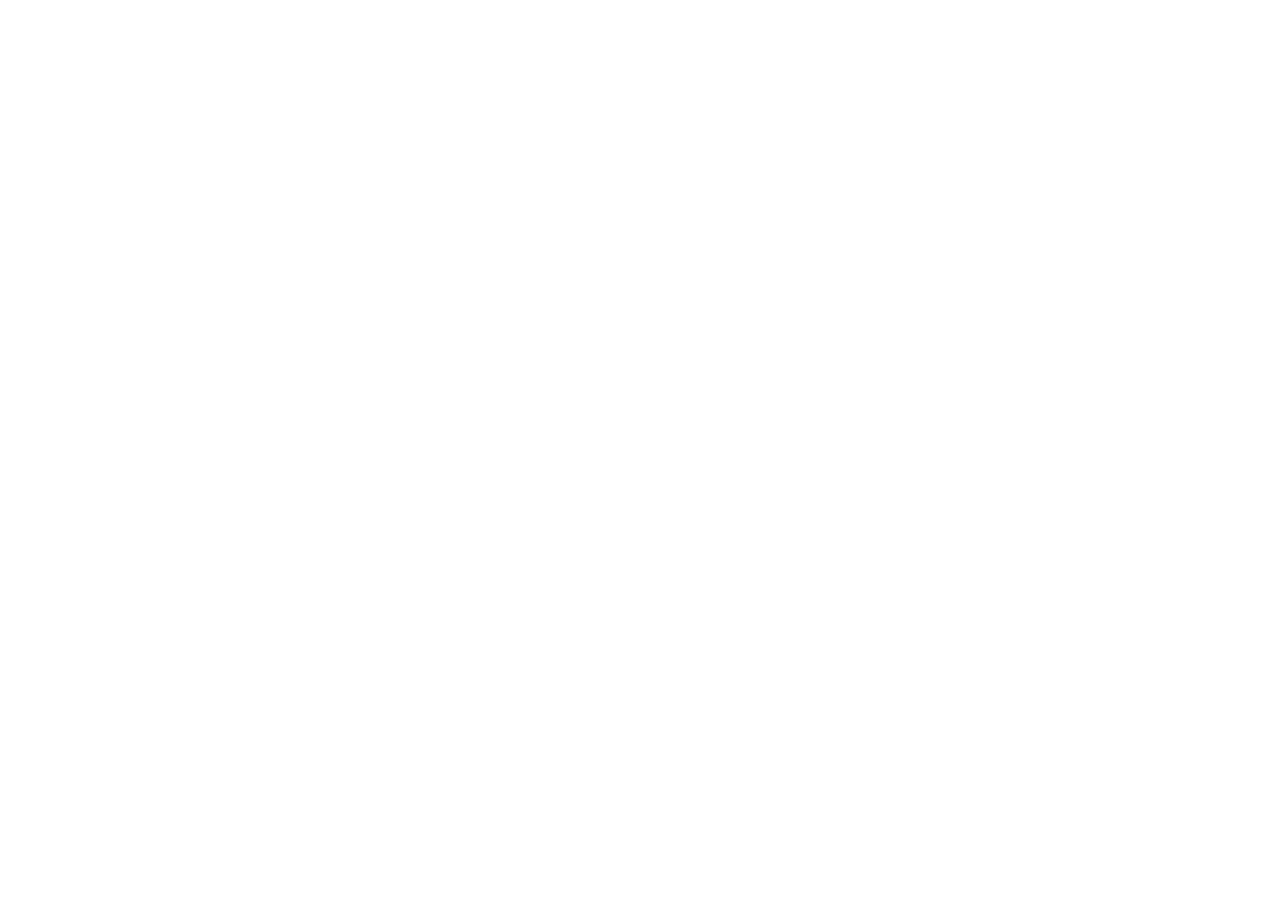
==== index.html @ a6c4f1e5 "Add index.html" ====
<!DOCTYPE html PUBLIC "-//W3C//DTD XHTML 1.0 Strict//EN" "http://www.w3.org/TR/xhtml1/DTD/xhtml1-strict.dtd">
<html xmlns="http://www.w3.org/1999/xhtml" style="width: 100%; height: 100%;margin:0;">
  <head>
    <title>Starchart test</title>
    <meta http-equiv="content-type" content="text/html; charset=utf-8"/>
  </head>
  <body onload="onload()">
    <div id="map-pane">
      <!-- dammit, width and height cannot be replaced by CSS's width --
        -- and height. -->
      <canvas id="test-map800" width="800" height="800"></canvas>
    </div>
    <div id="coord">&nbsp;</div>
    <script type="text/javascript" src="constellations-rey60.js"></script>
    <script type="text/javascript" src="messier.js"></script>
    <script type="text/javascript" src="caldwell.js"></script>
    <script type="text/javascript" src="boundaries-18.js"></script>
    <script type="text/javascript" src="starmap.min.js"></script>
    <script type="text/javascript">
      var RAD = 800;
      var map;
      function onload() {
      map = new StarMap("test-map800", RAD, REY_STARS60, REY_CONSTELLATIONS60, {messier: MESSIER, messier_colors: MESSIER_COLORS,caldwell: CALDWELL, caldwell_colors: MESSIER_COLORS});
      map.setPos(83, 54);
      map.setSize(RAD, RAD);
      map.draw();
      var el = document.getElementById("test-map800");
      var out = document.getElementById("coord");
      el.onmousemove = function (ev) {
        //console.debug(ev);
        if (!ev) var ev = window.event;
        var h = RAD;
        var x = ev.pageX - h - /* HACK */ 8;
        var y = h - ev.pageY + /* HACK */ 8;
        //var y = ev.pageY - h - 8;
        var p = map.proj.inverseObj(x, y);
        if (p) {
          out.innerHTML = 'ra: '+(180*p.ra/Math.PI).toFixed(2)+
             ' de: '+(180*p.de/Math.PI).toFixed(2)+' ';
        } else {
          out.innerHTML = '&nbsp;';
        }
        //out.innerHTML += '('+x+', '+y+')';
      };
   }
    </script>
  </body>
</html>
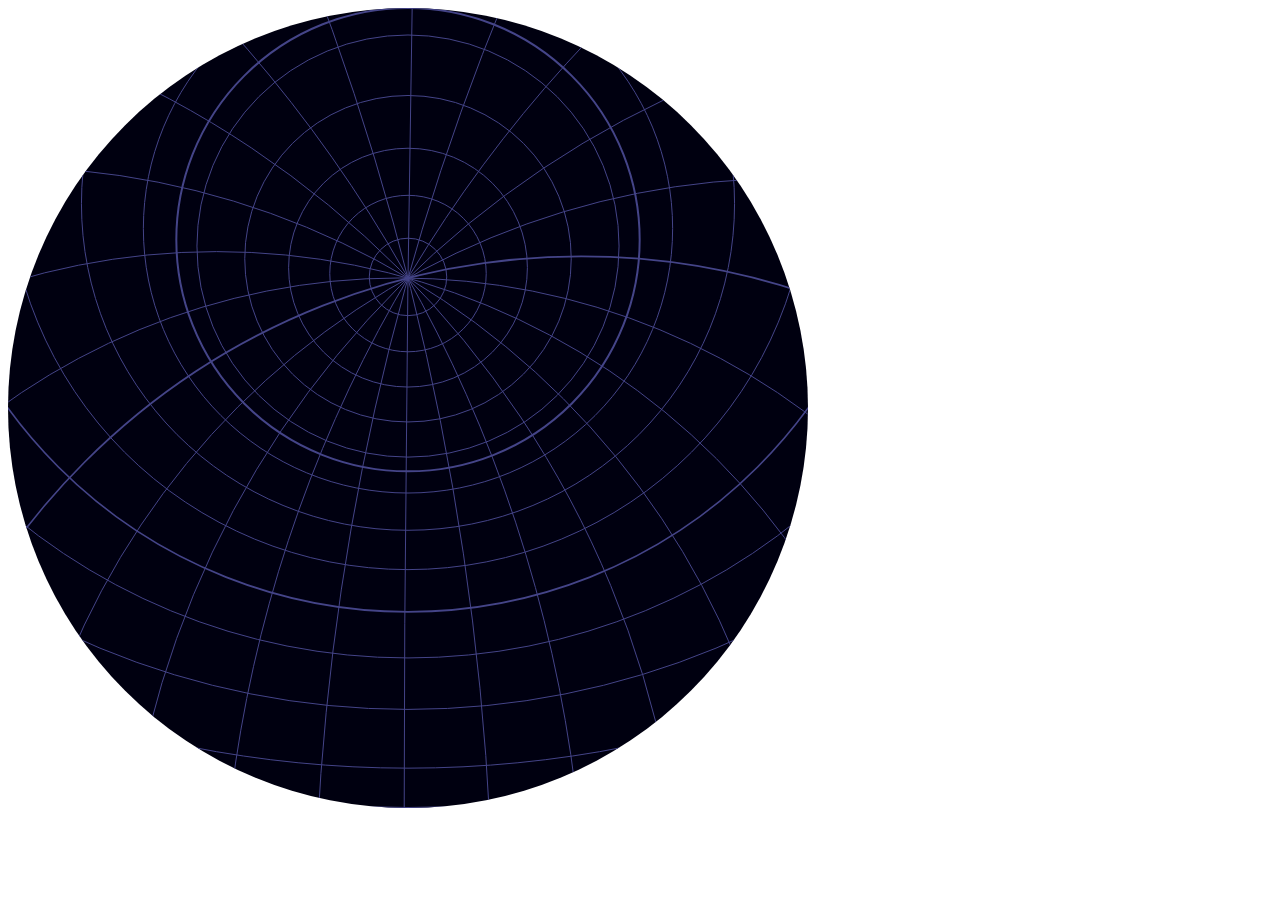
==== commit 8764fc0f: "Force JS update" ====
--- a/index.html
+++ b/index.html
@@ -15,7 +15,7 @@
     <script type="text/javascript" src="messier.js"></script>
     <script type="text/javascript" src="caldwell.js"></script>
     <script type="text/javascript" src="boundaries-18.js"></script>
-    <script type="text/javascript" src="starmap.min.js"></script>
+    <script type="text/javascript" src="starmap.min.js?ver=7e07f2f73a6211881a39f19ebb7b53685d74405d"></script>
     <script type="text/javascript">
       var RAD = 800;
       var map;
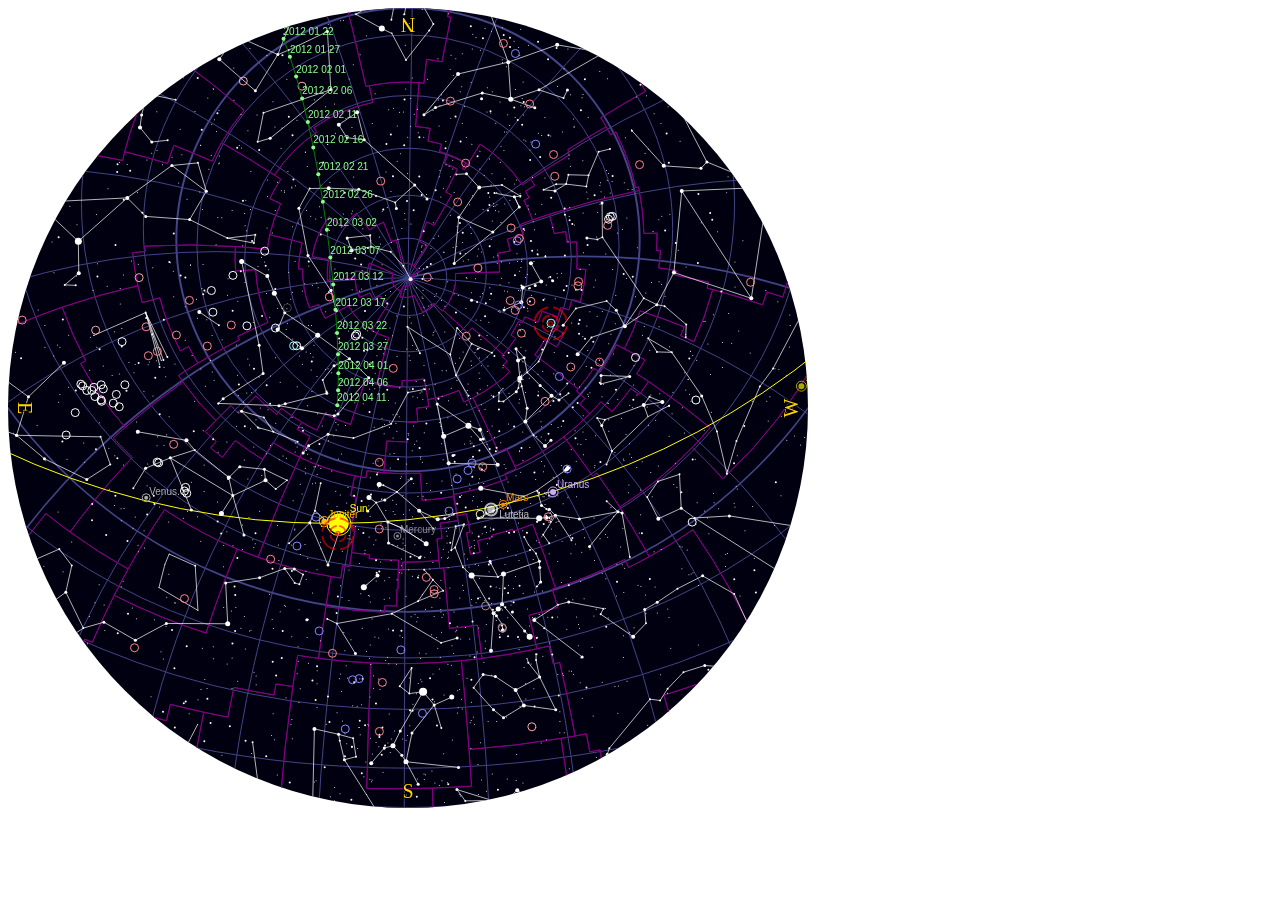
==== commit f1405ff2: "Fix demo with debug version" ====
--- a/index.html
+++ b/index.html
@@ -15,7 +15,7 @@
     <script type="text/javascript" src="messier.js"></script>
     <script type="text/javascript" src="caldwell.js"></script>
     <script type="text/javascript" src="boundaries-18.js"></script>
-    <script type="text/javascript" src="starmap.min.js?ver=7e07f2f73a6211881a39f19ebb7b53685d74405d"></script>
+    <script type="text/javascript" src="starmap.debug.js?version=cb1dd909f977523298e3df8aff789da7"></script>
     <script type="text/javascript">
       var RAD = 800;
       var map;
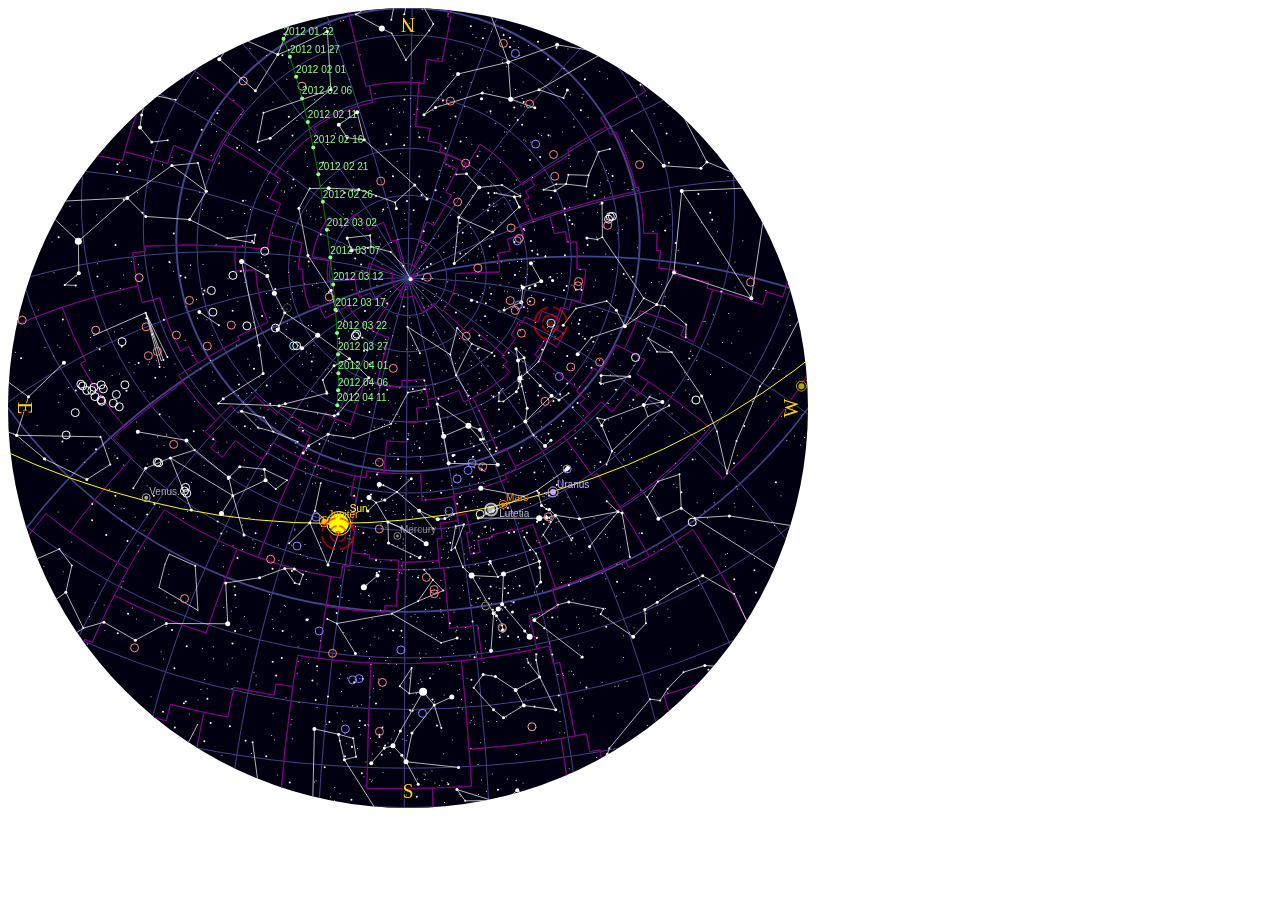
==== commit abd201ec: "Fix minified version and restore minified demo" ====
--- a/index.html
+++ b/index.html
@@ -15,7 +15,7 @@
     <script type="text/javascript" src="messier.js"></script>
     <script type="text/javascript" src="caldwell.js"></script>
     <script type="text/javascript" src="boundaries-18.js"></script>
-    <script type="text/javascript" src="starmap.debug.js?version=cb1dd909f977523298e3df8aff789da7"></script>
+    <script type="text/javascript" src="starmap.min.js?version=554852060e222217c07e64a4478ce66f"></script>
     <script type="text/javascript">
       var RAD = 800;
       var map;
